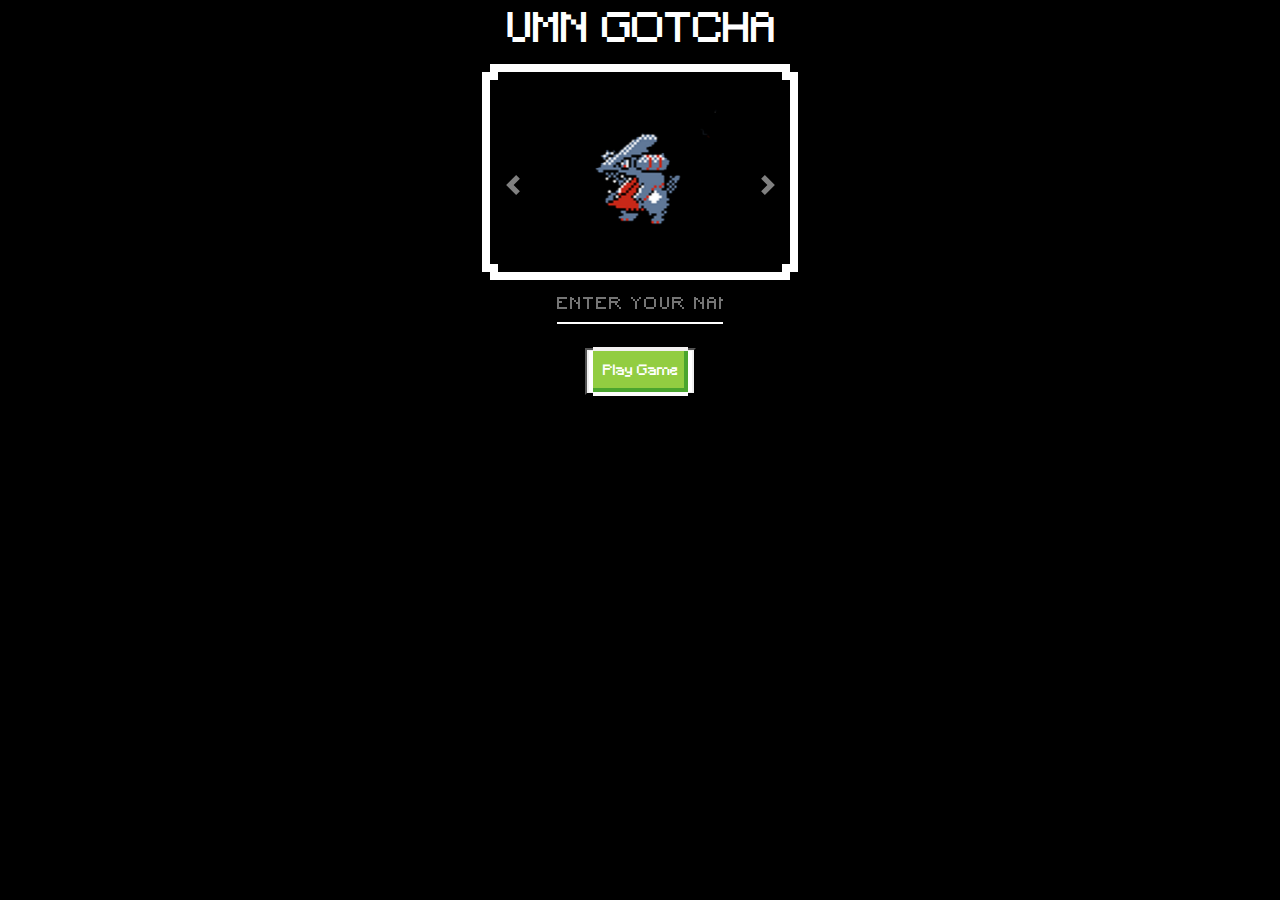
==== index.html @ ae841ba5 "Add files via upload" ====
<!doctype html>
<html lang="en">

<head>
    <!-- Required meta tags -->
    <meta charset="utf-8">
    <meta name="viewport" content="width=device-width, initial-scale=1, shrink-to-fit=no">

    <!-- Bootstrap CSS -->
    <link rel="stylesheet" href="https://cdn.jsdelivr.net/npm/bootstrap@4.0.0/dist/css/bootstrap.min.css"
        integrity="sha384-Gn5384xqQ1aoWXA+058RXPxPg6fy4IWvTNh0E263XmFcJlSAwiGgFAW/dAiS6JXm" crossorigin="anonymous">
    <link rel="stylesheet" href="assets/css/style.css">
    <title>Hello, world!</title>
</head>

<body>
    <div class="contaner">
        <div class="row">
            <div class="col-12 text-center mb-2 mt-2">
                <h1 class="">UMN GOTCHA</h1>
            </div>
        </div>
        <div class="row">
            <div class="col-12 justify-content-center d-flex">
                <div class="box">
                    <div class="box__line box__line--top"></div>
                    <div class="box__line box__line--right"></div>
                    <div class="box__line box__line--bottom"></div>
                    <div class="box__line box__line--left"></div>
                    <div id="carouselExampleControls" class="carousel slide" data-ride="carousel" data-interval="false">
                        <div class="carousel-inner">
                            <div class="carousel-item active " id="carousel">
                                <img class="d-block w-75 m-auto" src="assets/img/anak-megachan.png" alt="First slide">
                            </div>
                            <div class="carousel-item" id="carousel">
                                <img class="d-block w-75 m-auto" src="assets/img/dewasa-eskrim.png" alt="Second slide">
                            </div>
                            <div class="carousel-item" id="carousel">
                                <img class="d-block w-75 m-auto" src="assets/img/remaja-eskrim.png" alt="Third slide">
                            </div>
                        </div>
                        <a class="carousel-control-prev" href="#carouselExampleControls" role="button"
                            data-slide="prev">
                            <span class="carousel-control-prev-icon" aria-hidden="true"></span>
                            <span class="sr-only">Previous</span>
                        </a>
                        <a class="carousel-control-next" href="#carouselExampleControls" role="button"
                            data-slide="next">
                            <span class="carousel-control-next-icon" aria-hidden="true"></span>
                            <span class="sr-only">Next</span>
                        </a>
                    </div>
                </div>
            </div>
        </div>
        <div class="row text-center">
            <div class="col-12 mt-3 ">
                <input type="text" id="input-data" class="minecraft-input text-center"
                    placeholder="ENTER YOUR NAME ...">
            </div>
            <div class="col-12 mt-4">
                <button onclick="saveData()">
                    <a href="menu.html" class="eightbit-btn">Play Game</a>
                </button>
            </div>
        </div>
    </div>

    <!-- Optional JavaScript -->
    <!-- jQuery first, then Popper.js, then Bootstrap JS -->
    <script src="assets/js/app.js"></script>
    <script src="https://code.jquery.com/jquery-3.2.1.slim.min.js"
        integrity="sha384-KJ3o2DKtIkvYIK3UENzmM7KCkRr/rE9/Qpg6aAZGJwFDMVNA/GpGFF93hXpG5KkN"
        crossorigin="anonymous"></script>
    <script src="https://cdn.jsdelivr.net/npm/popper.js@1.12.9/dist/umd/popper.min.js"
        integrity="sha384-ApNbgh9B+Y1QKtv3Rn7W3mgPxhU9K/ScQsAP7hUibX39j7fakFPskvXusvfa0b4Q"
        crossorigin="anonymous"></script>
    <script src="https://cdn.jsdelivr.net/npm/bootstrap@4.0.0/dist/js/bootstrap.min.js"
        integrity="sha384-JZR6Spejh4U02d8jOt6vLEHfe/JQGiRRSQQxSfFWpi1MquVdAyjUar5+76PVCmYl"
        crossorigin="anonymous"></script>
</body>

</html>
---- assets/css/style.css ----
@font-face {
  font-family: "Press Start 2P";
  src: url("../font/Minecraft.ttf") format("truetype");
}
@font-face {
  font-family: "pixel";
  src: url("../font/upheavtt.ttf") format("truetype");
}
body {
  height: 100vh;
  width: 100vw;
  background-color: black;
  color: #fff;
  margin: 0;
  display: flex;
  justify-content: center;
  font-family: "pixel", cursive;
}

h1 {
  color: #fff;
  font-family: "Press Start 2P", cursive !important;
}

.box {
  height: 200px;
  width: 300px;
  position: relative;
}

.box__line {
  position: absolute;
  background: rgb(255, 255, 255);
}
.box__line--top, .box__line--bottom {
  height: 8px;
  width: 100%;
}
.box__line--top::before, .box__line--top::after, .box__line--bottom::before, .box__line--bottom::after {
  content: "";
  position: absolute;
  width: 8px;
  height: 8px;
  background: rgb(255, 255, 255);
}
.box__line--top {
  top: -8px;
}
.box__line--top::before {
  left: 0;
  bottom: -8px;
}
.box__line--top::after {
  right: 0;
  bottom: -8px;
}
.box__line--bottom {
  bottom: -8px;
}
.box__line--bottom::before {
  left: 0;
  top: -8px;
}
.box__line--bottom::after {
  right: 0;
  top: -8px;
}
.box__line--left, .box__line--right {
  width: 8px;
  height: 100%;
}
.box__line--left {
  left: -8px;
}
.box__line--right {
  right: -8px;
}

input[type=text] {
  border: none;
  border-bottom: 2px solid #ffffff;
  background-color: transparent;
  color: #fff;
  padding: 5px 0;
  font-family: "Press Start 2P", cursive;
  font-size: 16px;
  text-transform: uppercase;
  letter-spacing: 2px;
  outline: none;
  box-shadow: none;
}

input[type=text]:focus {
  border-bottom-color: #6e6e6e;
}

.eightbit-btn {
  background: #92CD41;
  display: inline-block;
  position: relative;
  text-align: center;
  font-size: 14px;
  padding: 10px;
  font-family: "Press Start 2P", cursive;
  text-decoration: none;
  color: white;
  box-shadow: inset -4px -4px 0px 0px #4AA52E;
}
.eightbit-btn:hover, .eightbit-btn:focus {
  color: #cbf5af;
  text-decoration: none;
  background: #76c442;
  box-shadow: inset -6px -6px 0px 0px #4AA52E;
}
.eightbit-btn:active {
  box-shadow: inset 4px 4px 0px 0px #4AA52E;
}
.eightbit-btn:before, .eightbit-btn:after {
  content: "";
  position: absolute;
  width: 100%;
  height: 100%;
  box-sizing: content-box;
}
.eightbit-btn:before {
  top: -4px;
  left: 0;
  border-top: 4px rgb(243, 241, 241) solid;
  border-bottom: 4px rgb(253, 252, 252) solid;
}
.eightbit-btn:after {
  left: -4px;
  top: 0;
  border-left: 4px rgb(255, 255, 255) solid;
  border-right: 4px rgb(255, 255, 255) solid;
}
.eightbit-btn--reset {
  background: #E76E55;
  box-shadow: inset -4px -4px 0px 0px #8C2022;
}
.eightbit-btn--reset:hover, .eightbit-btn--reset:focus {
  background: #CE372B;
  box-shadow: inset -6px -6px 0px 0px #8C2022;
}
.eightbit-btn--reset:active {
  box-shadow: inset 4px 4px 0px 0px #8C2022;
}
.eightbit-btn--proceed {
  background: #F7D51D;
  box-shadow: inset -4px -4px 0px 0px #E59400;
}
.eightbit-btn--proceed:hover, .eightbit-btn--proceed:focus {
  background: #F2C409;
  box-shadow: inset -6px -6px 0px 0px #E59400;
}
.eightbit-btn--proceed:active {
  box-shadow: inset 4px 4px 0px 0px #E59400;
}
.eightbit-btn--blue {
  background: #008DFF;
  box-shadow: inset -4px -4px 0px 0px #0000FF;
}
.eightbit-btn--blue:hover, .eightbit-btn--blue:focus {
  background: #0066FF;
  box-shadow: inset -6px -6px 0px 0px #0000FF;
}
.eightbit-btn--blue:active {
  box-shadow: inset 4px 4px 0px 0px #0000FF;
}
.eightbit-btn--purple {
  background: #d637d6;
  box-shadow: inset -4px -4px 0px 0px #A00DBE;
}
.eightbit-btn--purple:hover, .eightbit-btn--purple:focus {
  background: #af3efa;
  box-shadow: inset -6px -6px 0px 0px #A00DBE;
}
.eightbit-btn--purple:active {
  box-shadow: inset 4px 4px 0px 0px #A00DBE;
}/*# sourceMappingURL=style.css.map */
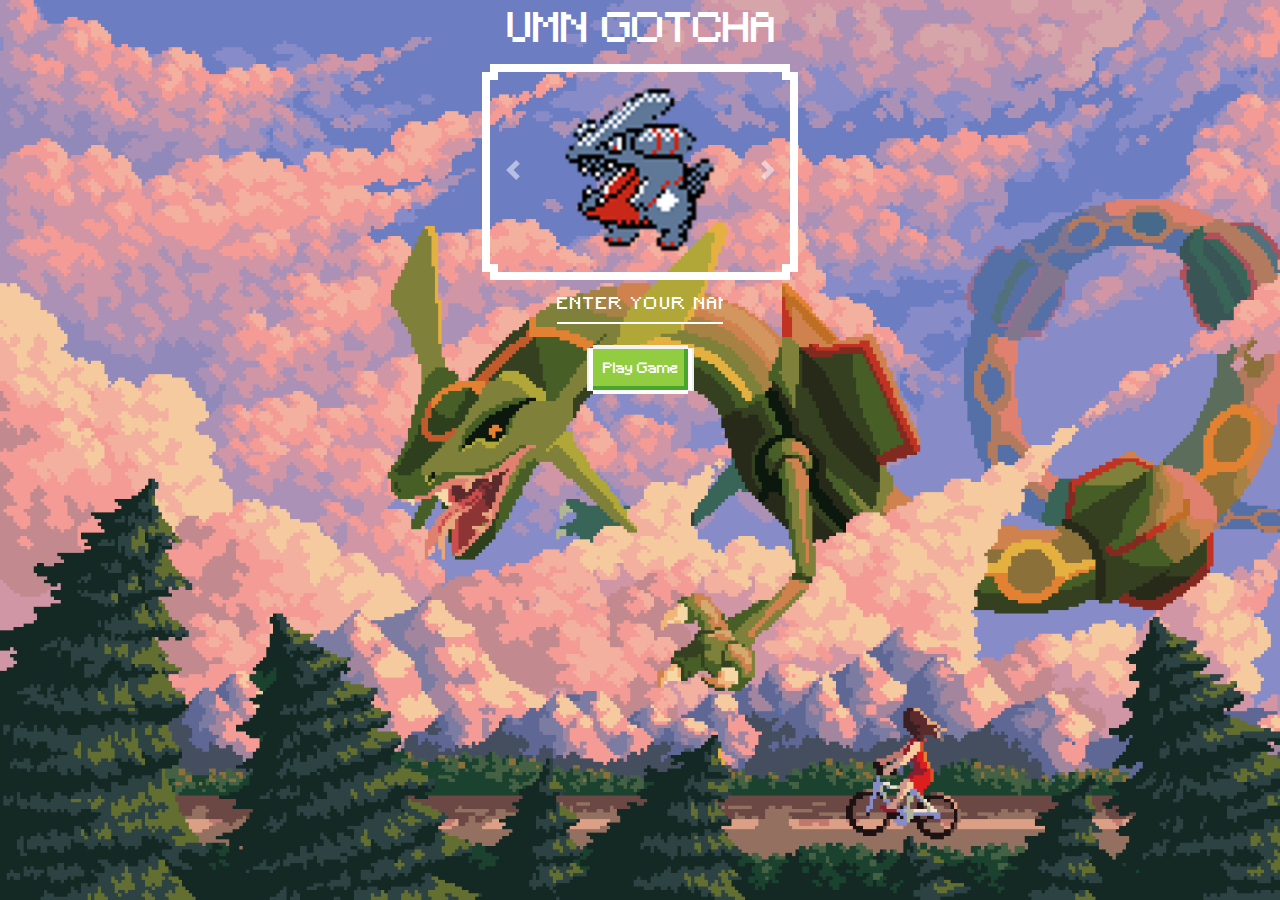
==== commit 4faffb56: "new update2" ====
--- a/index.html
+++ b/index.html
@@ -1,83 +1,83 @@
-<!doctype html>
-<html lang="en">
-
-<head>
-    <!-- Required meta tags -->
-    <meta charset="utf-8">
-    <meta name="viewport" content="width=device-width, initial-scale=1, shrink-to-fit=no">
-
-    <!-- Bootstrap CSS -->
-    <link rel="stylesheet" href="https://cdn.jsdelivr.net/npm/bootstrap@4.0.0/dist/css/bootstrap.min.css"
-        integrity="sha384-Gn5384xqQ1aoWXA+058RXPxPg6fy4IWvTNh0E263XmFcJlSAwiGgFAW/dAiS6JXm" crossorigin="anonymous">
-    <link rel="stylesheet" href="assets/css/style.css">
-    <title>Hello, world!</title>
-</head>
-
-<body>
-    <div class="contaner">
-        <div class="row">
-            <div class="col-12 text-center mb-2 mt-2">
-                <h1 class="">UMN GOTCHA</h1>
-            </div>
-        </div>
-        <div class="row">
-            <div class="col-12 justify-content-center d-flex">
-                <div class="box">
-                    <div class="box__line box__line--top"></div>
-                    <div class="box__line box__line--right"></div>
-                    <div class="box__line box__line--bottom"></div>
-                    <div class="box__line box__line--left"></div>
-                    <div id="carouselExampleControls" class="carousel slide" data-ride="carousel" data-interval="false">
-                        <div class="carousel-inner">
-                            <div class="carousel-item active " id="carousel">
-                                <img class="d-block w-75 m-auto" src="assets/img/anak-megachan.png" alt="First slide">
-                            </div>
-                            <div class="carousel-item" id="carousel">
-                                <img class="d-block w-75 m-auto" src="assets/img/dewasa-eskrim.png" alt="Second slide">
-                            </div>
-                            <div class="carousel-item" id="carousel">
-                                <img class="d-block w-75 m-auto" src="assets/img/remaja-eskrim.png" alt="Third slide">
-                            </div>
-                        </div>
-                        <a class="carousel-control-prev" href="#carouselExampleControls" role="button"
-                            data-slide="prev">
-                            <span class="carousel-control-prev-icon" aria-hidden="true"></span>
-                            <span class="sr-only">Previous</span>
-                        </a>
-                        <a class="carousel-control-next" href="#carouselExampleControls" role="button"
-                            data-slide="next">
-                            <span class="carousel-control-next-icon" aria-hidden="true"></span>
-                            <span class="sr-only">Next</span>
-                        </a>
-                    </div>
-                </div>
-            </div>
-        </div>
-        <div class="row text-center">
-            <div class="col-12 mt-3 ">
-                <input type="text" id="input-data" class="minecraft-input text-center"
-                    placeholder="ENTER YOUR NAME ...">
-            </div>
-            <div class="col-12 mt-4">
-                <button onclick="saveData()">
-                    <a href="menu.html" class="eightbit-btn">Play Game</a>
-                </button>
-            </div>
-        </div>
-    </div>
-
-    <!-- Optional JavaScript -->
-    <!-- jQuery first, then Popper.js, then Bootstrap JS -->
-    <script src="assets/js/app.js"></script>
-    <script src="https://code.jquery.com/jquery-3.2.1.slim.min.js"
-        integrity="sha384-KJ3o2DKtIkvYIK3UENzmM7KCkRr/rE9/Qpg6aAZGJwFDMVNA/GpGFF93hXpG5KkN"
-        crossorigin="anonymous"></script>
-    <script src="https://cdn.jsdelivr.net/npm/popper.js@1.12.9/dist/umd/popper.min.js"
-        integrity="sha384-ApNbgh9B+Y1QKtv3Rn7W3mgPxhU9K/ScQsAP7hUibX39j7fakFPskvXusvfa0b4Q"
-        crossorigin="anonymous"></script>
-    <script src="https://cdn.jsdelivr.net/npm/bootstrap@4.0.0/dist/js/bootstrap.min.js"
-        integrity="sha384-JZR6Spejh4U02d8jOt6vLEHfe/JQGiRRSQQxSfFWpi1MquVdAyjUar5+76PVCmYl"
-        crossorigin="anonymous"></script>
-</body>
-
+<!doctype html>
+<html lang="en">
+
+<head>
+    <!-- Required meta tags -->
+    <meta charset="utf-8">
+    <meta name="viewport" content="width=device-width, initial-scale=1, shrink-to-fit=no">
+
+    <!-- Bootstrap CSS -->
+    <link rel="stylesheet" href="https://cdn.jsdelivr.net/npm/bootstrap@4.0.0/dist/css/bootstrap.min.css"
+        integrity="sha384-Gn5384xqQ1aoWXA+058RXPxPg6fy4IWvTNh0E263XmFcJlSAwiGgFAW/dAiS6JXm" crossorigin="anonymous">
+    <link rel="stylesheet" href="assets/css/style.css">
+    <title>Hello, world!</title>
+</head>
+
+<body class="bg-main">
+    <div class="contaner">
+        <div class="row">
+            <div class="col-12 text-center mb-2 mt-2">
+                <h1 class="">UMN GOTCHA</h1>
+            </div>
+        </div>
+        <div class="row">
+            <div class="col-12 justify-content-center d-flex">
+                <div class="box">
+                    <div class="box__line box__line--top"></div>
+                    <div class="box__line box__line--right"></div>
+                    <div class="box__line box__line--bottom"></div>
+                    <div class="box__line box__line--left"></div>
+                    <div id="carouselExampleControls" class="carousel slide" data-ride="carousel" data-interval="false">
+                        <div class="carousel-inner mt-3">
+                            <div class="carousel-item active " id="carousel">
+                                <img class="d-block w-50 m-auto" src="assets/img/mega-1.png" alt="First slide">
+                            </div>
+                            <div class="carousel-item" id="carousel">
+                                <img class="d-block w-50 m-auto" src="assets/img/mixue-1.png" alt="Second slide">
+                            </div>
+                            <div class="carousel-item" id="carousel">
+                                <img class="d-block w-50 m-auto" src="assets/img/zuma-1.png" alt="Third slide">
+                            </div>
+                        </div>
+                        <a class="carousel-control-prev" href="#carouselExampleControls" role="button"
+                            data-slide="prev">
+                            <span class="carousel-control-prev-icon" aria-hidden="true"></span>
+                            <span class="sr-only">Previous</span>
+                        </a>
+                        <a class="carousel-control-next" href="#carouselExampleControls" role="button"
+                            data-slide="next">
+                            <span class="carousel-control-next-icon" aria-hidden="true"></span>
+                            <span class="sr-only">Next</span>
+                        </a>
+                    </div>
+                </div>
+            </div>
+        </div>
+        <div class="row text-center">
+            <div class="col-12 mt-3 ">
+                <input type="text" id="input-data" class="minecraft-input text-center"
+                    placeholder="ENTER YOUR NAME ...">
+            </div>
+            <div class="col-12 mt-4">
+                <button class="border-0" onclick="saveData()">
+                    <a href="menu.html" class="eightbit-btn">Play Game</a>
+                </button>
+            </div>
+        </div>
+    </div>
+
+    <!-- Optional JavaScript -->
+    <!-- jQuery first, then Popper.js, then Bootstrap JS -->
+    <script src="assets/js/app.js"></script>
+    <script src="https://code.jquery.com/jquery-3.2.1.slim.min.js"
+        integrity="sha384-KJ3o2DKtIkvYIK3UENzmM7KCkRr/rE9/Qpg6aAZGJwFDMVNA/GpGFF93hXpG5KkN"
+        crossorigin="anonymous"></script>
+    <script src="https://cdn.jsdelivr.net/npm/popper.js@1.12.9/dist/umd/popper.min.js"
+        integrity="sha384-ApNbgh9B+Y1QKtv3Rn7W3mgPxhU9K/ScQsAP7hUibX39j7fakFPskvXusvfa0b4Q"
+        crossorigin="anonymous"></script>
+    <script src="https://cdn.jsdelivr.net/npm/bootstrap@4.0.0/dist/js/bootstrap.min.js"
+        integrity="sha384-JZR6Spejh4U02d8jOt6vLEHfe/JQGiRRSQQxSfFWpi1MquVdAyjUar5+76PVCmYl"
+        crossorigin="anonymous"></script>
+</body>
+
 </html>--- a/assets/css/style.css
+++ b/assets/css/style.css
@@ -15,6 +15,12 @@
   display: flex;
   justify-content: center;
   font-family: "pixel", cursive;
+}
+
+.bg-main {
+  background-image: url("../img/bg/main-bg.png");
+  background-size: cover;
+  background-repeat: no-repeat;
 }
 
 h1 {
@@ -90,8 +96,16 @@
   box-shadow: none;
 }
 
+input[type=text]::-moz-placeholder {
+  color: #fff;
+}
+
+input[type=text]::placeholder {
+  color: #fff;
+}
+
 input[type=text]:focus {
-  border-bottom-color: #6e6e6e;
+  border-bottom-color: #ffffff;
 }
 
 .eightbit-btn {
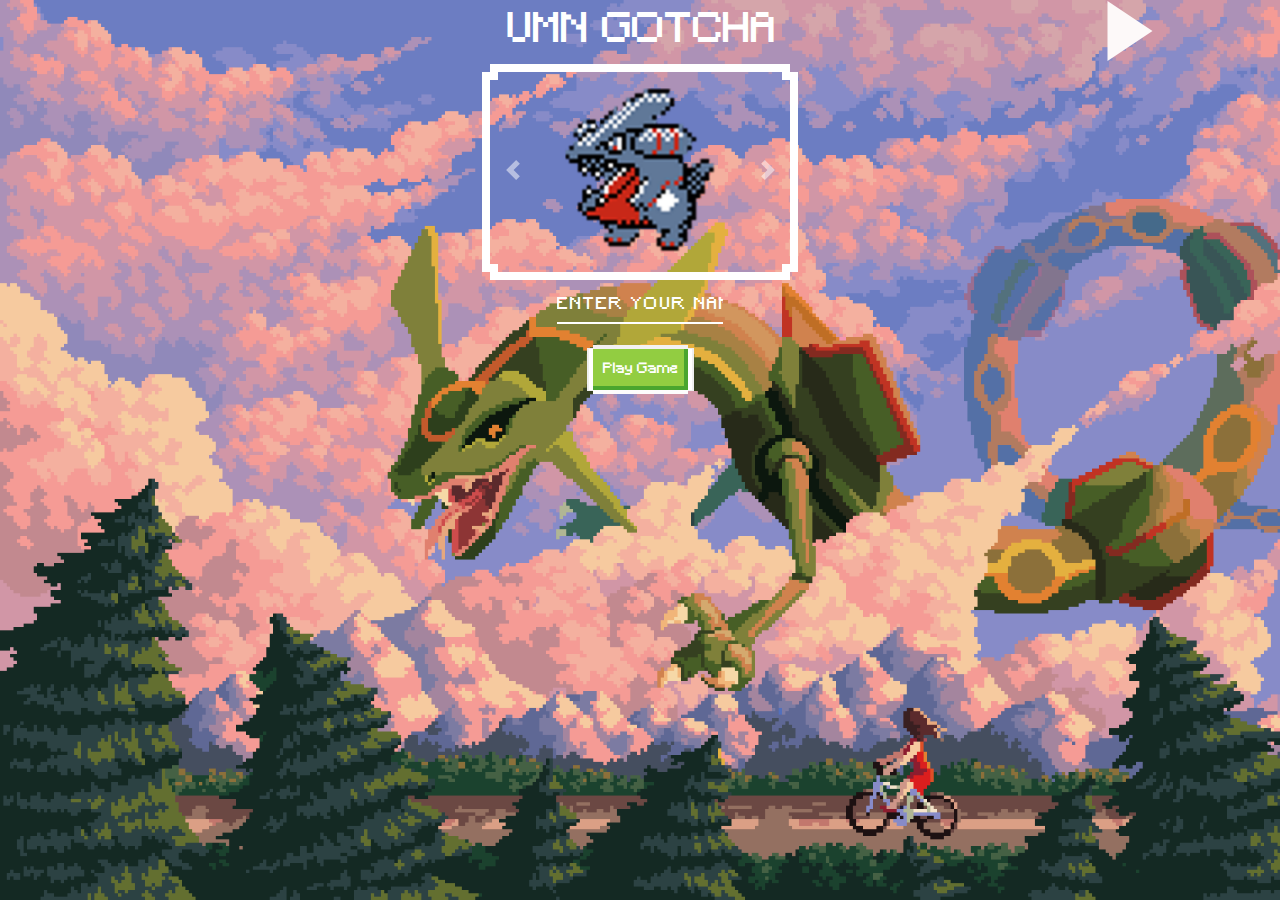
==== commit f8a65d08: "background music" ====
--- a/index.html
+++ b/index.html
@@ -14,6 +14,13 @@
 </head>
 
 <body class="bg-main">
+    <div class="music">
+        <audio id="audio" controls autoplay loop>
+            <source src="assets/music-bg/bg.mp3" type="audio/mpeg">
+            Your browser does not support the audio element.
+        </audio>
+        <div id="playButton"></div>
+    </div>
     <div class="contaner">
         <div class="row">
             <div class="col-12 text-center mb-2 mt-2">
@@ -69,6 +76,7 @@
     <!-- Optional JavaScript -->
     <!-- jQuery first, then Popper.js, then Bootstrap JS -->
     <script src="assets/js/app.js"></script>
+    <script src="assets/js/audio-background.js"></script>
     <script src="https://code.jquery.com/jquery-3.2.1.slim.min.js"
         integrity="sha384-KJ3o2DKtIkvYIK3UENzmM7KCkRr/rE9/Qpg6aAZGJwFDMVNA/GpGFF93hXpG5KkN"
         crossorigin="anonymous"></script>
--- a/assets/css/style.css
+++ b/assets/css/style.css
@@ -191,4 +191,32 @@
 }
 .eightbit-btn--purple:active {
   box-shadow: inset 4px 4px 0px 0px #A00DBE;
+}
+
+#playButton {
+  position: absolute;
+  width: 0;
+  height: 0;
+  border-top: 30px solid transparent;
+  border-bottom: 30px solid transparent;
+  border-left: 45px solid rgb(253, 249, 249);
+  left: 50%;
+  top: 50%;
+  transform: translate(-50%, -50%);
+  cursor: pointer;
+}
+
+#playButton.playing {
+  border-left: none;
+  border-top: 20px solid transparent;
+  border-bottom: 20px solid transparent;
+  border-right: 30px solid rgb(255, 255, 255);
+}
+
+.music {
+  position: absolute;
+  right: 0;
+}
+.music audio {
+  opacity: 0;
 }/*# sourceMappingURL=style.css.map */